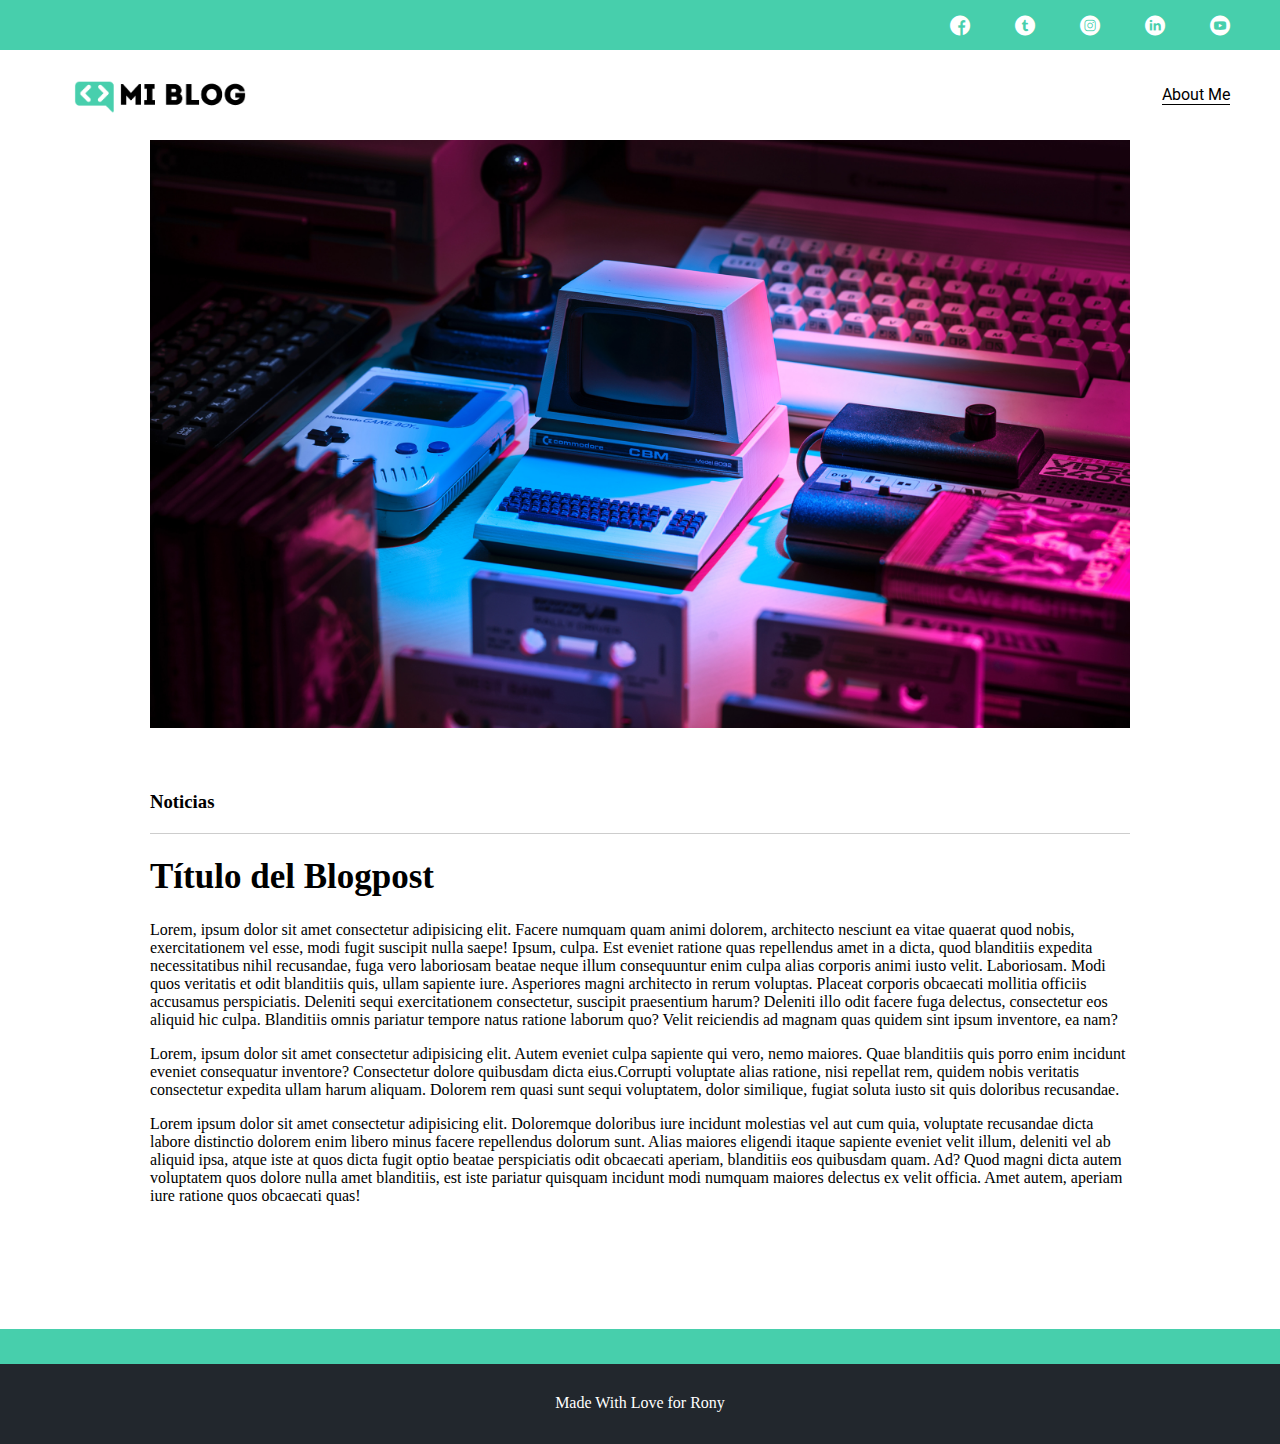
==== blog.html @ 0dd15f1c "blog page in progress" ====
<!DOCTYPE html>
<html lang="en">
  <head>
    <meta charset="UTF-8" />
    <meta name="viewport" content="width=device-width, initial-scale=1.0" />
    <title>Document</title>
    <!--Header Styles-->
    <link rel="stylesheet" href="./components/styles/header.css" />
    <link rel="stylesheet" href="./assets/font/flaticon.css" />

    <link rel="stylesheet" href="./styles/main.css" />
  </head>
  <body>
    <header>
      <section class="header-icons-container">
        <div class="icons">
          <a href=""> <span class="flaticon-001-facebook"></span> </a>
          <a href=""> <span class="flaticon-002-twitter"></span> </a>
          <a href=""> <span class="flaticon-011-instagram"></span> </a>
          <a href=""> <span class="flaticon-010-linkedin"></span> </a>
          <a href=""> <span class="flaticon-008-youtube"></span> </a>
        </div>
      </section>
      <nav>
        <section class="nav-logo-container">
          <a href="">
            <img src="../assets/img/Logo-negro.png" alt="Logo" />
          </a>
        </section>
        <section class="profile-link">
          <a href="./profile.html">About Me</a>
        </section>
      </nav>
    </header>
    <main>
      <section class="grid-container blogpost-img-container">
        <img src="./assets/img/img1.jpg" alt="" />
      </section>
      <section class="blogpost-main-container">
        <div class="grid-container">
          <h3>Noticias</h3>
          <article>
            <h1>Título del Blogpost</h1>
            <p>
              Lorem, ipsum dolor sit amet consectetur adipisicing elit. Facere
              numquam quam animi dolorem, architecto nesciunt ea vitae quaerat
              quod nobis, exercitationem vel esse, modi fugit suscipit nulla
              saepe! Ipsum, culpa. Est eveniet ratione quas repellendus amet in
              a dicta, quod blanditiis expedita necessitatibus nihil recusandae,
              fuga vero laboriosam beatae neque illum consequuntur enim culpa
              alias corporis animi iusto velit. Laboriosam. Modi quos veritatis
              et odit blanditiis quis, ullam sapiente iure. Asperiores magni
              architecto in rerum voluptas. Placeat corporis obcaecati mollitia
              officiis accusamus perspiciatis. Deleniti sequi exercitationem
              consectetur, suscipit praesentium harum? Deleniti illo odit facere
              fuga delectus, consectetur eos aliquid hic culpa. Blanditiis omnis
              pariatur tempore natus ratione laborum quo? Velit reiciendis ad
              magnam quas quidem sint ipsum inventore, ea nam?
            </p>
            <p>
              Lorem, ipsum dolor sit amet consectetur adipisicing elit. Autem
              eveniet culpa sapiente qui vero, nemo maiores. Quae blanditiis
              quis porro enim incidunt eveniet consequatur inventore?
              Consectetur dolore quibusdam dicta eius.Corrupti voluptate alias
              ratione, nisi repellat rem, quidem nobis veritatis consectetur
              expedita ullam harum aliquam. Dolorem rem quasi sunt sequi
              voluptatem, dolor similique, fugiat soluta iusto sit quis
              doloribus recusandae.
            </p>
            <p>
              Lorem ipsum dolor sit amet consectetur adipisicing elit.
              Doloremque doloribus iure incidunt molestias vel aut cum quia,
              voluptate recusandae dicta labore distinctio dolorem enim libero
              minus facere repellendus dolorum sunt. Alias maiores eligendi
              itaque sapiente eveniet velit illum, deleniti vel ab aliquid ipsa,
              atque iste at quos dicta fugit optio beatae perspiciatis odit
              obcaecati aperiam, blanditiis eos quibusdam quam. Ad? Quod magni
              dicta autem voluptatem quos dolore nulla amet blanditiis, est iste
              pariatur quisquam incidunt modi numquam maiores delectus ex velit
              officia. Amet autem, aperiam iure ratione quos obcaecati quas!
            </p>
          </article>
        </div>
      </section>
      <section class="contact-main-container">
        <div>
          <img src="" alt="" />
          <div class="contact-left">
            <a href=""></a>
            <p></p>
          </div>
        </div>
        <div>
          <img src="" alt="" />
          <div class="contact-right">
            <a href=""></a>
            <p></p>
          </div>
        </div>
      </section>
    </main>
    <footer>
      <p>Made With Love for Rony</p>
    </footer>
  </body>
</html>
---- components/styles/header.css ----
body {
  margin: 0;
  padding: 0;
}

.home-body {
  position: fixed;
  top: 0;
  bottom: 0;
  left: 0;
  right: 0;
}

a {
  text-decoration: none;
  display: inline;
  color: #000;
}

header {
  width: 100%;
  height: 140px;
  display: grid;
  grid-template-rows: repeat(2, 1fr);
}

header .header-icons-container {
  width: 100%;
  height: 50px;
  display: grid;
  background-color: #47cfac;
}

header .header-icons-container .icons {
  width: 300px;
  height: auto;
  display: flex;
  justify-items: flex-end;
  align-items: center;
  justify-content: space-between;
  justify-self: end;
  margin-right: 50px;
}

header .icons span {
  color: #fff;
}

nav {
  position: relative;
  display: grid;
  grid-template-columns: repeat(2, 1fr);
  height: 90px;
}

nav .nav-logo-container {
  margin-left: 50px;
}

nav .nav-logo-container img {
  width: 220px;
  margin-top: 10px;
}

nav .profile-link {
  display: flex;
  align-items: center;
  justify-content: flex-end;
  margin-right: 50px;
}

nav .profile-link a {
  font-family: 'Roboto', sans-serif;
  color: #000;
  border-bottom: 1px solid #000;
}
---- assets/font/flaticon.css ----
/*
  	Flaticon icon font: Flaticon
  	Creation date: 20/12/2018 09:27
  	*/

@font-face {
  font-family: "Flaticon";
  src: url("./Flaticon.eot");
  src: url("./Flaticon.eot?#iefix") format("embedded-opentype"),
       url("./Flaticon.woff") format("woff"),
       url("./Flaticon.ttf") format("truetype"),
       url("./Flaticon.svg#Flaticon") format("svg");
  font-weight: normal;
  font-style: normal;
}

@media screen and (-webkit-min-device-pixel-ratio:0) {
  @font-face {
    font-family: "Flaticon";
    src: url("./Flaticon.svg#Flaticon") format("svg");
  }
}

[class^="flaticon-"]:before, [class*=" flaticon-"]:before,
[class^="flaticon-"]:after, [class*=" flaticon-"]:after {   
  font-family: Flaticon;
        font-size: 20px;
font-style: normal;
margin-left: 20px;
}

.flaticon-001-facebook:before { content: "\f100"; }
.flaticon-002-twitter:before { content: "\f101"; }
.flaticon-003-whatsapp:before { content: "\f102"; }
.flaticon-004-groupme:before { content: "\f103"; }
.flaticon-005-kik:before { content: "\f104"; }
.flaticon-006-skype:before { content: "\f105"; }
.flaticon-007-periscope:before { content: "\f106"; }
.flaticon-008-youtube:before { content: "\f107"; }
.flaticon-009-itunes:before { content: "\f108"; }
.flaticon-010-linkedin:before { content: "\f109"; }
.flaticon-011-instagram:before { content: "\f10a"; }
.flaticon-012-messenger:before { content: "\f10b"; }
.flaticon-013-twitter-1:before { content: "\f10c"; }
.flaticon-014-snapchat:before { content: "\f10d"; }
.flaticon-015-reddit:before { content: "\f10e"; }
---- styles/main.css ----
/* Fuentes */
@import url('https://fonts.googleapis.com/css2?family=Roboto&display=swap');
@import url('https://fonts.googleapis.com/css2?family=Roboto+Slab&display=swap');
@import url('https://fonts.googleapis.com/css2?family=Roboto+Mono&display=swap');

body {
  margin: 0;
  padding: 0;
}

.home-body {
  position: fixed;
  top: 0;
  bottom: 0;
  left: 0;
  right: 0;
}

.grid-container {
  max-width: 980px;
  margin: auto;
}

a {
  text-decoration: none;
  display: inline;
  color: #000;
}

header {
  width: 100%;
  height: 140px;
  display: grid;
  grid-template-rows: repeat(2, 1fr);
}

header .header-icons-container {
  width: 100%;
  height: 50px;
  display: grid;
  background-color: #47cfac;
}

header .header-icons-container .icons {
  width: 300px;
  height: auto;
  display: flex;
  justify-items: flex-end;
  align-items: center;
  justify-content: space-between;
  justify-self: end;
  margin-right: 50px;
}

header .icons span {
  color: #fff;
}

nav {
  position: relative;
  display: grid;
  grid-template-columns: repeat(2, 1fr);
  height: 90px;
}

nav .nav-logo-container {
  margin-left: 50px;
}

nav .nav-logo-container img {
  width: 220px;
  margin-top: 10px;
}

nav .profile-link {
  display: flex;
  align-items: center;
  justify-content: flex-end;
  margin-right: 50px;
}

nav .profile-link a {
  font-family: 'Roboto', sans-serif;
  color: #000;
  border-bottom: 1px solid #000;
}

.home-img {
  position: absolute;
  object-fit: cover;
  height: 645px;
  width: 100%;
}

.home-content {
  position: relative;
  color: #fff;
  text-align: center;
  margin: 150px auto;
}

.home-content-description {
  font-family: 'Roboto Mono', sans-serif;
  font-size: 50px;
  word-spacing: 20px;
  margin-bottom: 50px;
}

.home-link {
  color: #000;
  font-family: 'Roboto Slab', sans-serif;
  letter-spacing: 2px;
  font-weight: bold;
  font-size: 20px;
  padding: 20px;
  border: none;
  border-radius: 20%;
  background-color: #47cfac;
}

.blogs-main {
  display: grid;
}

.blogs-news-container {
  background-color: #e6e9ed;
  padding: 0 50px;
}

.blogs-main-new {
  display: grid;
  grid-template-columns: 2fr 1fr;
  grid-template-rows: 2fr;
}

.blogs-news-img-container {
  grid-column: 1;
}

.blogs-news-img-container img {
  width: 85%;
}

.blogs-news-info-container {
  grid-column: 2;
}

.blogs-news-info-container p {
  margin-bottom: 35px;
}

.blogs-post-container {
  padding: 0 50px 40px;
}

.blogs-posts-container h3 {
  border-bottom: 1px solid #cdd2da;
  padding-bottom: 20px;
  text-align: center;
}

.blogs-button {
  border: 1px solid #47cfac;
  padding: 10px 15px;
  font-size: 12px;
}

.blogs-posts-container .post-container {
  display: inline-block;
  padding-left: 10px;
  max-width: 30%;
  margin-bottom: 50px;
}

.blogs-posts-container .post-container p {
  margin-bottom: 35px;
}

.blogs-posts-container .post-container img {
  width: 100%;
}

footer {
  width: 100%;
  height: 80px;
  background-color: #22272d;
  border-top: 35px solid #47cfac;
  text-align: center;
}

footer p {
  color: #fff;
  margin-top: 30px;
}

.blogpost-img-container {
  padding: 0 50px 40px;
}

.blogpost-img-container img {
  width: 100%;
}

.blogpost-main-container {
  padding: 0 5px 40px;
}

.blogpost-main-container h3 {
  border-bottom: 1px solid #cdcdcd;
  padding-bottom: 20px;
}

.blogpost-main-container article h1 {
  font-size: 35px;
}
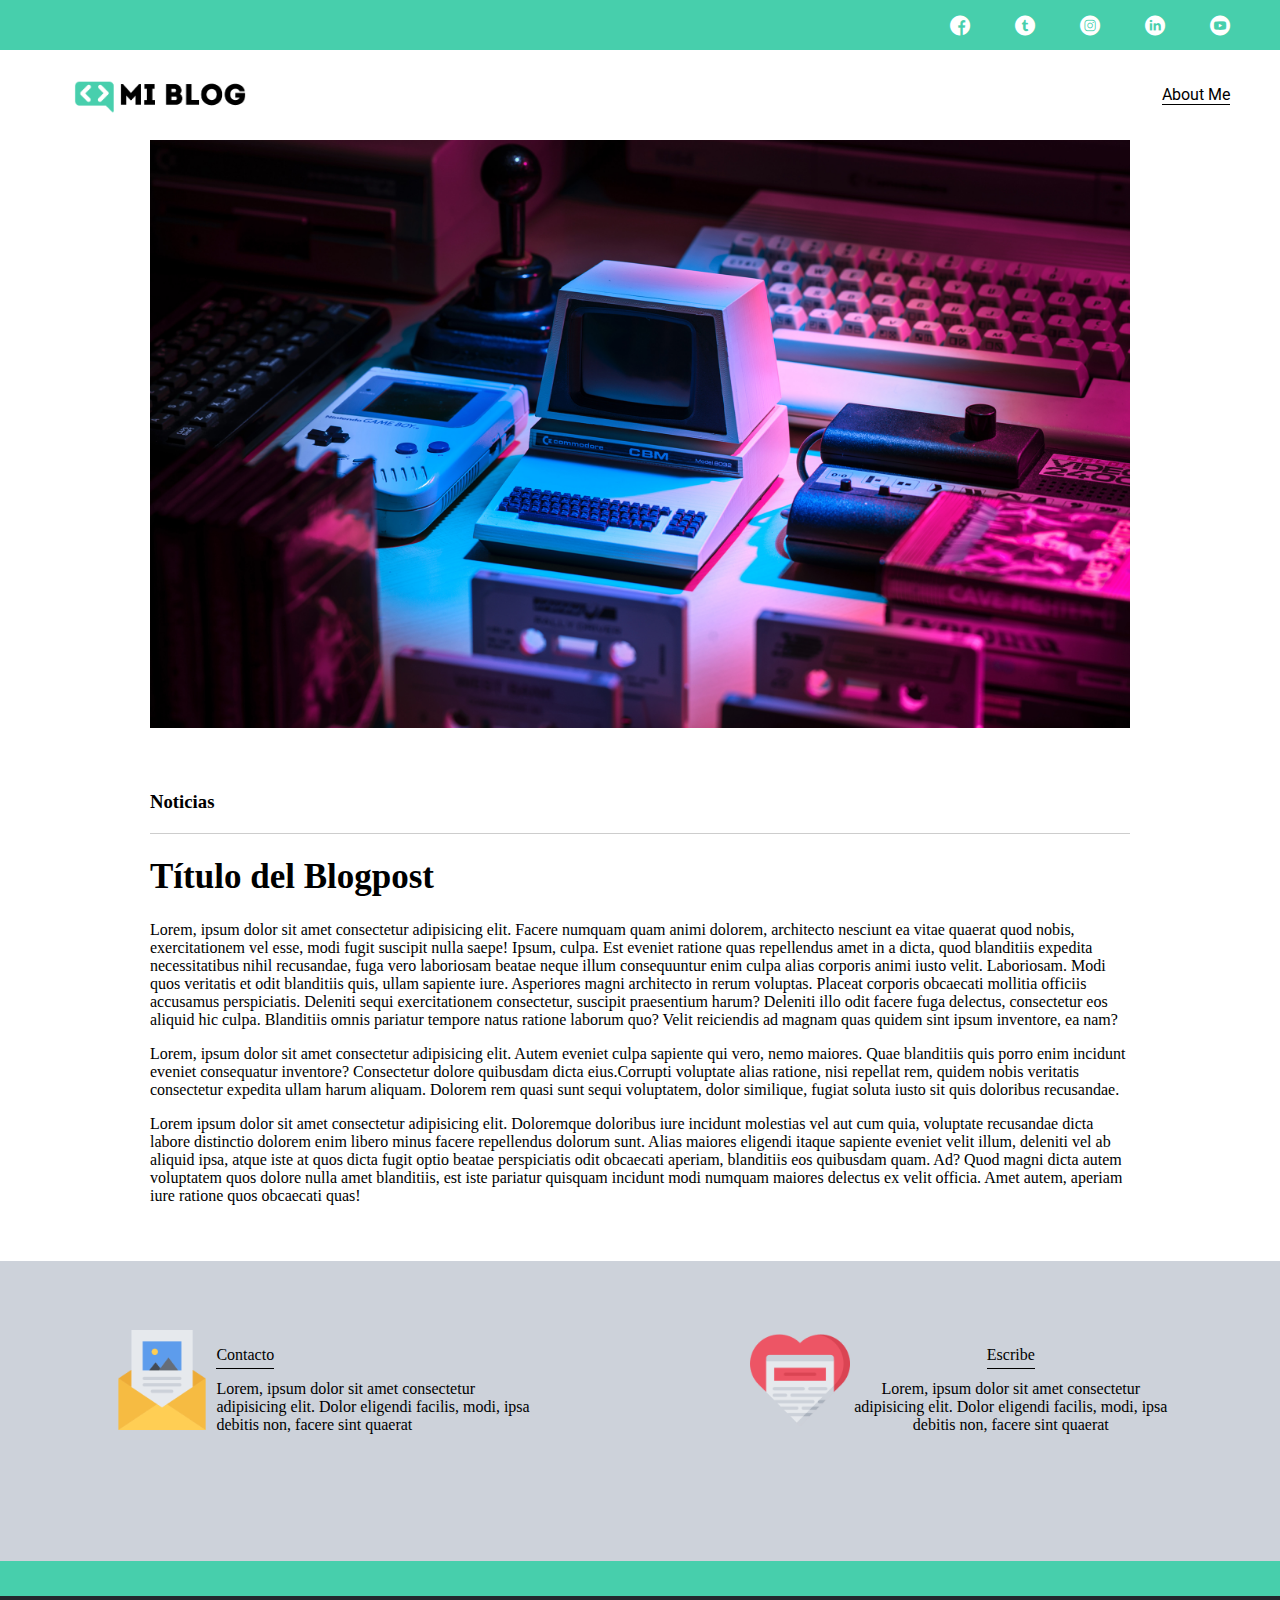
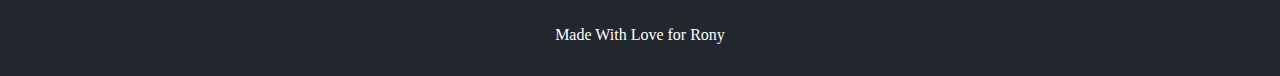
==== commit 48849c2a: "course complete" ====
--- a/blog.html
+++ b/blog.html
@@ -8,7 +8,9 @@
     <link rel="stylesheet" href="./components/styles/header.css" />
     <link rel="stylesheet" href="./assets/font/flaticon.css" />
 
+    <!--Global Styles-->
     <link rel="stylesheet" href="./styles/main.css" />
+    <link rel="stylesheet" href="./styles/media-queries.css" />
   </head>
   <body>
     <header>
@@ -84,17 +86,23 @@
       </section>
       <section class="contact-main-container">
         <div>
-          <img src="" alt="" />
+          <img src="./assets/img/newsletter.png" alt="" />
           <div class="contact-left">
-            <a href=""></a>
-            <p></p>
+            <a href="">Contacto</a>
+            <p>
+              Lorem, ipsum dolor sit amet consectetur adipisicing elit. Dolor
+              eligendi facilis, modi, ipsa debitis non, facere sint quaerat
+            </p>
           </div>
         </div>
         <div>
-          <img src="" alt="" />
+          <img src="./assets/img/likes.png" alt="" />
           <div class="contact-right">
-            <a href=""></a>
-            <p></p>
+            <a href="">Escribe</a>
+            <p>
+              Lorem, ipsum dolor sit amet consectetur adipisicing elit. Dolor
+              eligendi facilis, modi, ipsa debitis non, facere sint quaerat
+            </p>
           </div>
         </div>
       </section>
--- a/styles/main.css
+++ b/styles/main.css
@@ -213,3 +213,69 @@
 .blogpost-main-container article h1 {
   font-size: 35px;
 }
+
+.contact-main-container {
+  width: 100%;
+  min-height: 250px;
+  background-color: #cdd2da;
+  text-align: center;
+  padding-bottom: 50px;
+}
+
+.contact-main-container div {
+  display: inline-block;
+  width: 49.5%;
+  height: 100%;
+}
+
+.contact-main-container div a {
+  border-bottom: 1px solid #000;
+  padding-bottom: 5px;
+}
+
+.contact-main-container .contact-left,
+.contact-righ {
+  text-align: initial;
+  margin-top: 85px;
+}
+
+.contact-main-container img {
+  width: 100px;
+}
+
+.profile-main-container {
+  padding: 70px 40px;
+  background-color: #cdd2da;
+  margin-bottom: 50px;
+}
+
+.profile-main-container img {
+  object-fit: cover;
+  height: 320px;
+  width: 320px;
+  border-radius: 50%;
+  margin-right: 30px;
+}
+
+.profile-main-container .profile-container {
+  display: flex;
+}
+
+.profile-main-proyects {
+  padding: 0 50px 40px;
+}
+
+.profile-main-proyects h3 {
+  border-bottom: 1px solid #cdcdcd;
+  padding-bottom: 35px;
+  text-align: center;
+}
+
+.proyects-main-container {
+  display: grid;
+  grid-template-columns: repeat(3, 1fr);
+}
+
+.proyects-container {
+  padding: 0 5px;
+}
--- a/styles/media-queries.css
+++ b/styles/media-queries.css
@@ -0,0 +1,34 @@
+@media (max-width: 900px) {
+  .blogs-main-new {
+    grid-template-columns: 1fr;
+    grid-template-rows: 3fr;
+  }
+
+  .blogs-news-img-container {
+    grid-row: 2;
+  }
+
+  .blogs-news-info-container {
+    grid-column: 1;
+    grid-row: 3;
+  }
+
+  .blogs-posts-container .post-container {
+    max-width: 45%;
+  }
+
+  .proyects-main-container {
+    grid-template-columns: 1fr 1fr;
+    grid-template-rows: 2fr;
+  }
+
+  .profile-main-container .profile-container {
+    display: block;
+  }
+}
+
+@media (max-width: 600px) {
+  .blogs-posts-container .post-container {
+    max-width: 95%;
+  }
+}
